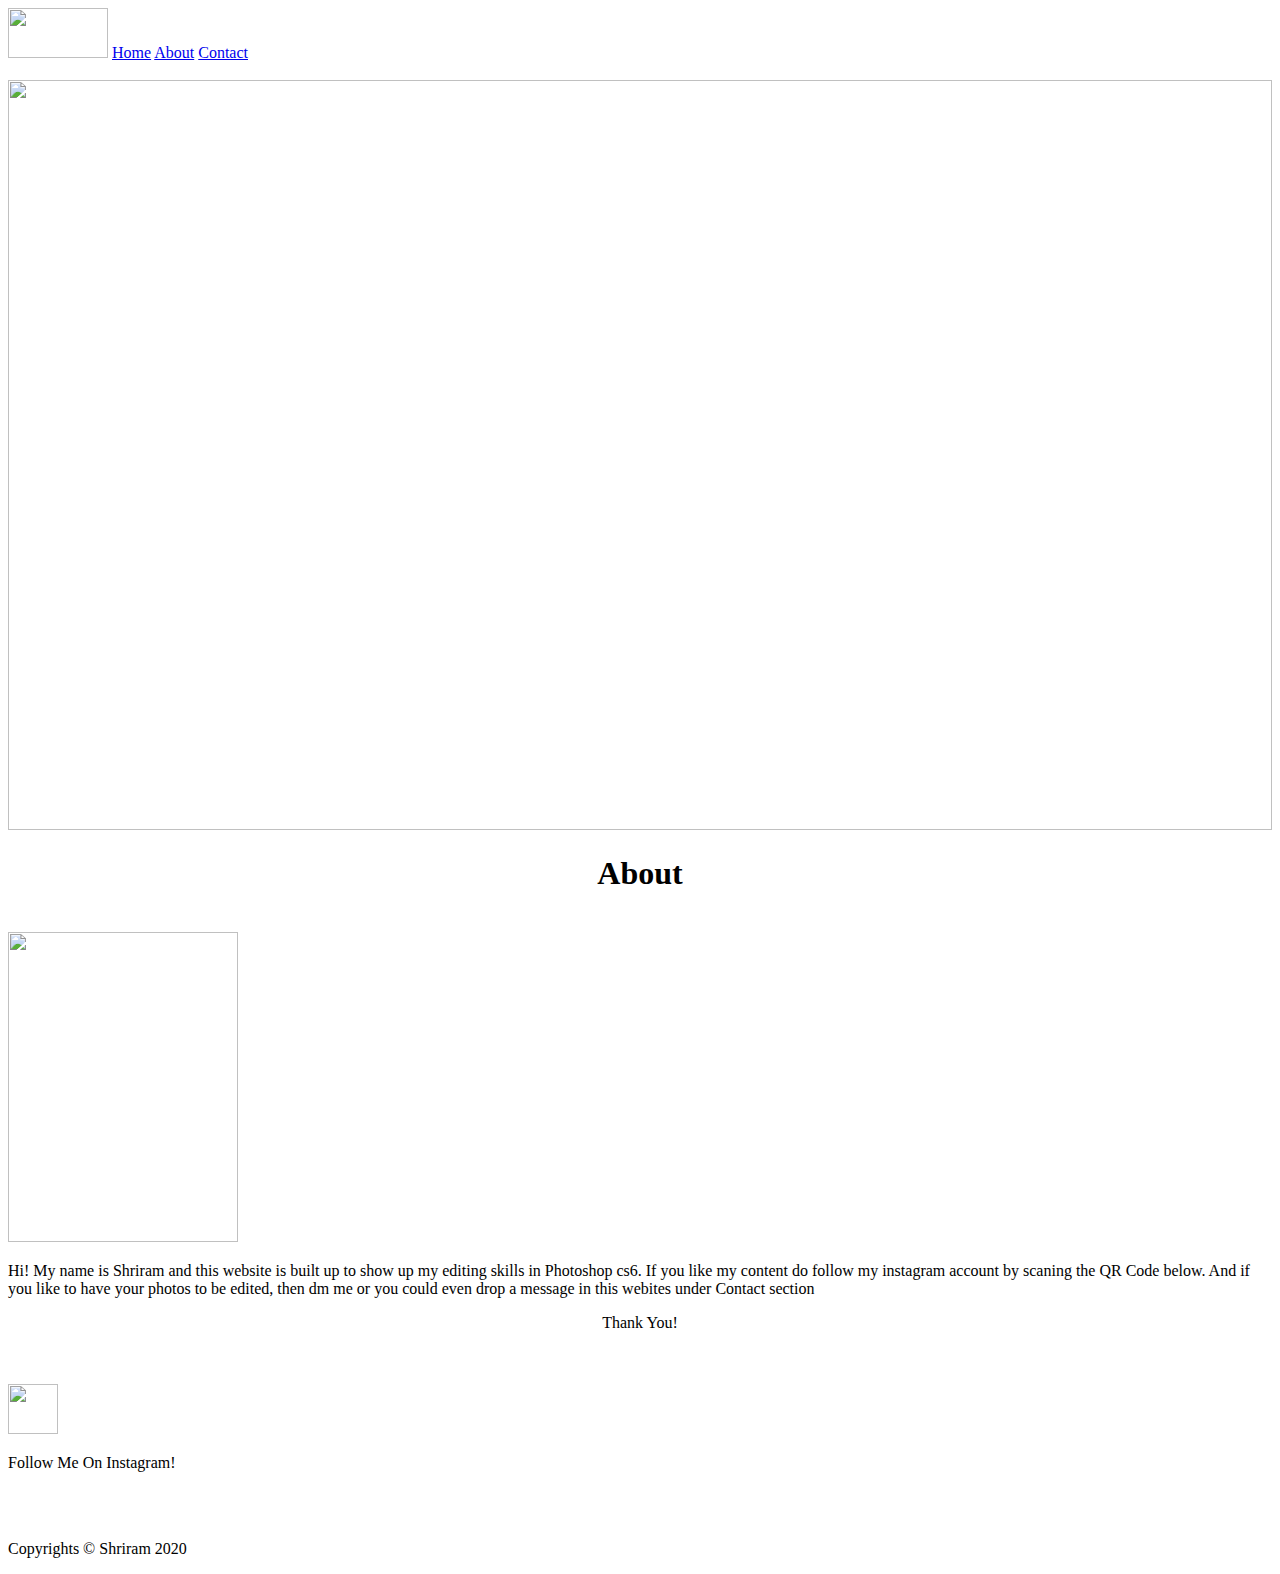
==== about.html @ a53aec67 "Add files via upload" ====
<!DOCTYPE html>
<html>
<head>

	<title>About</title>
	<link rel="stylesheet" type="text/css" href="css/main.css">
</head>

<body>

	<nav>
		<img id="logo" src="img/logo2.png" height="50" width="100">
		<a href="index.html">Home</a>
		<a class="active" href="about.html">About</a>
		<a href="contact.html">Contact</a>
	</nav>
	<br>
<img src="img/webbg1.jpg" height="750px"; width="100%";>
<section id="about">
	<h1 style="text-align: center;">About</h1>
	<br>

	<section>
		<img id="photo" src="img/22.jpg" height="310" width="230">		
	</section>

	<section id="about1">
		<p>Hi! My name is Shriram and this website is built up to show up my editing skills in Photoshop cs6. If you like my content do follow my instagram account by scaning the QR Code below. And if you like to have your photos to be edited, then dm me or you could even drop a message in this webites under Contact section</p><p style="text-align: center;">Thank You!</p>
	</section>
</section>
<br>
<br>
	<section id="qrcode">
		<img src="img/qr.jpg" height="50" width="50">
		<p>Follow Me On Instagram!</p>
	</section>
<br>
<br>
	<footer>
		<p id="footer-text">Copyrights &copy; Shriram 2020</p>
	</footer>

</body>
</html>
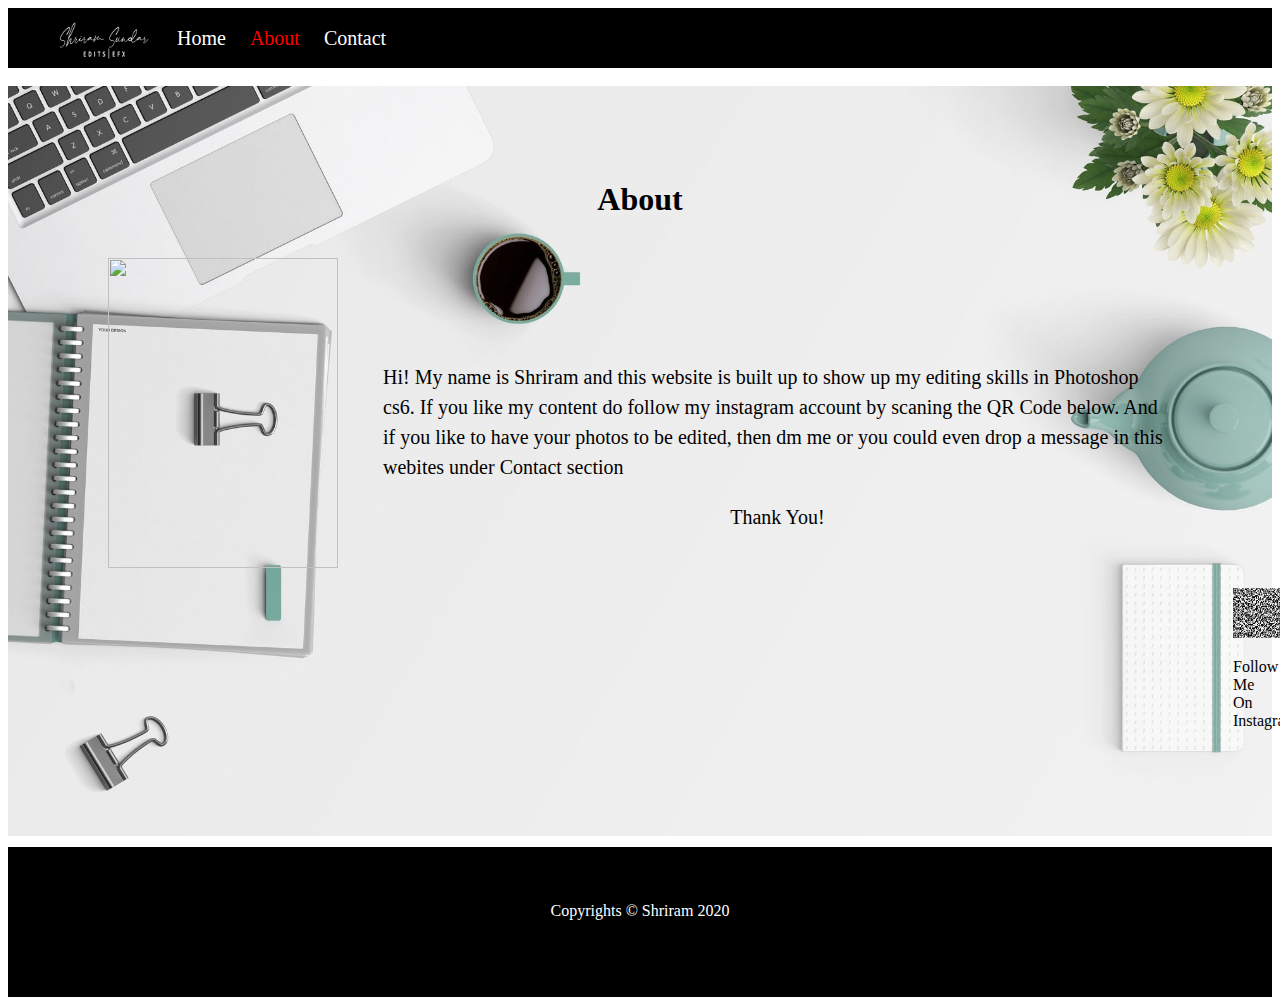
==== commit cc00eaa0: "Add files via upload" ====
--- a/about.html
+++ b/about.html
@@ -1,7 +1,7 @@
 <!DOCTYPE html>
 <html>
 <head>
-
+<meta name="viewport" content = "width=device-width, initial-scale=1.0">
 	<title>About</title>
 	<link rel="stylesheet" type="text/css" href="css/main.css">
 </head>
--- a/css/main.css
+++ b/css/main.css
@@ -0,0 +1,153 @@
+body
+	{
+		font-family: roboto;
+	}
+
+nav
+	{
+		background-color: black;
+		height: 60px;
+		
+	}
+
+a
+	{
+		color: white;
+		line-height: 4; 
+		font-size: 20px;
+		margin-left: 20px;
+		top: -23px;
+		position: relative;
+		text-decoration: none;
+	}
+
+img#logo
+	{
+		margin-left: 50px;
+		height: 60px;
+		width: 95px;
+	}
+
+a:hover 
+	{
+		color:red;
+	}
+
+a.active 
+	{
+		color:red;
+	}
+
+footer
+	{
+		margin-top: 65px;
+		background-color: black;
+		width: 100%;
+		height: 150px;
+		color: white;
+	}
+
+p#footer-text
+	{
+		line-height: 8;
+		text-align: center;
+	}
+
+section#about
+	{
+		margin-top: -680px;
+	}
+section#about1
+	{
+		margin-left: 375px;
+		margin-top: -230px;
+		font-size: 20px;
+		font-family: georgia;
+		line-height: 1.5;
+		margin-right: 100px;
+	}
+img#photo
+	{
+		margin-left: 100px;
+	}
+
+section#qrcode
+	{
+		margin-left: 1225px;
+	}
+
+
+form#fillform
+	{
+		margin-left: 150px;
+	}
+label
+	{
+		font-size: 18px;
+	}
+input#inp, textarea#inp
+	{
+		line-height: 1.5;
+		display: block;
+		width: 40%;
+		padding: .375rem .75rem;
+		font-size: 1rem;
+		background-clip: padding-box;
+		border: 1px solid black;
+		border-radius: .25rem;
+		transition: border-color .15% ease-in-out, box-shadow .15% ease-in-out;
+	}
+
+button
+	{
+		background-color:#0272A6;
+		color: black;
+		border-radius: 12px;
+	}
+
+body#home
+	{
+
+	}
+section#home
+	{
+		margin-top: -1800px; 
+		margin-left:50px;
+		font-family: candara;
+		font-size: 21px;
+		margin-right: 50px;
+	}
+
+
+div#img1
+	{
+		margin-left: 360px;
+		margin-top: -300px;
+	}
+
+img#editphoto2, img#editphoto4
+	{
+		margin-left: 880px;
+		margin-top: 200px;
+	}
+div#img2, div#img4
+	{
+		margin-right: 375px;
+		margin-top: -300px;
+	}
+
+img#editphoto3
+	{
+		margin-top: 200px;
+	}
+div#img3
+	{
+		margin-left: 375px;
+		margin-top: -350px;
+	}
+
+h4
+	{
+		font-family: candara;
+		font-size: 24px;
+	}
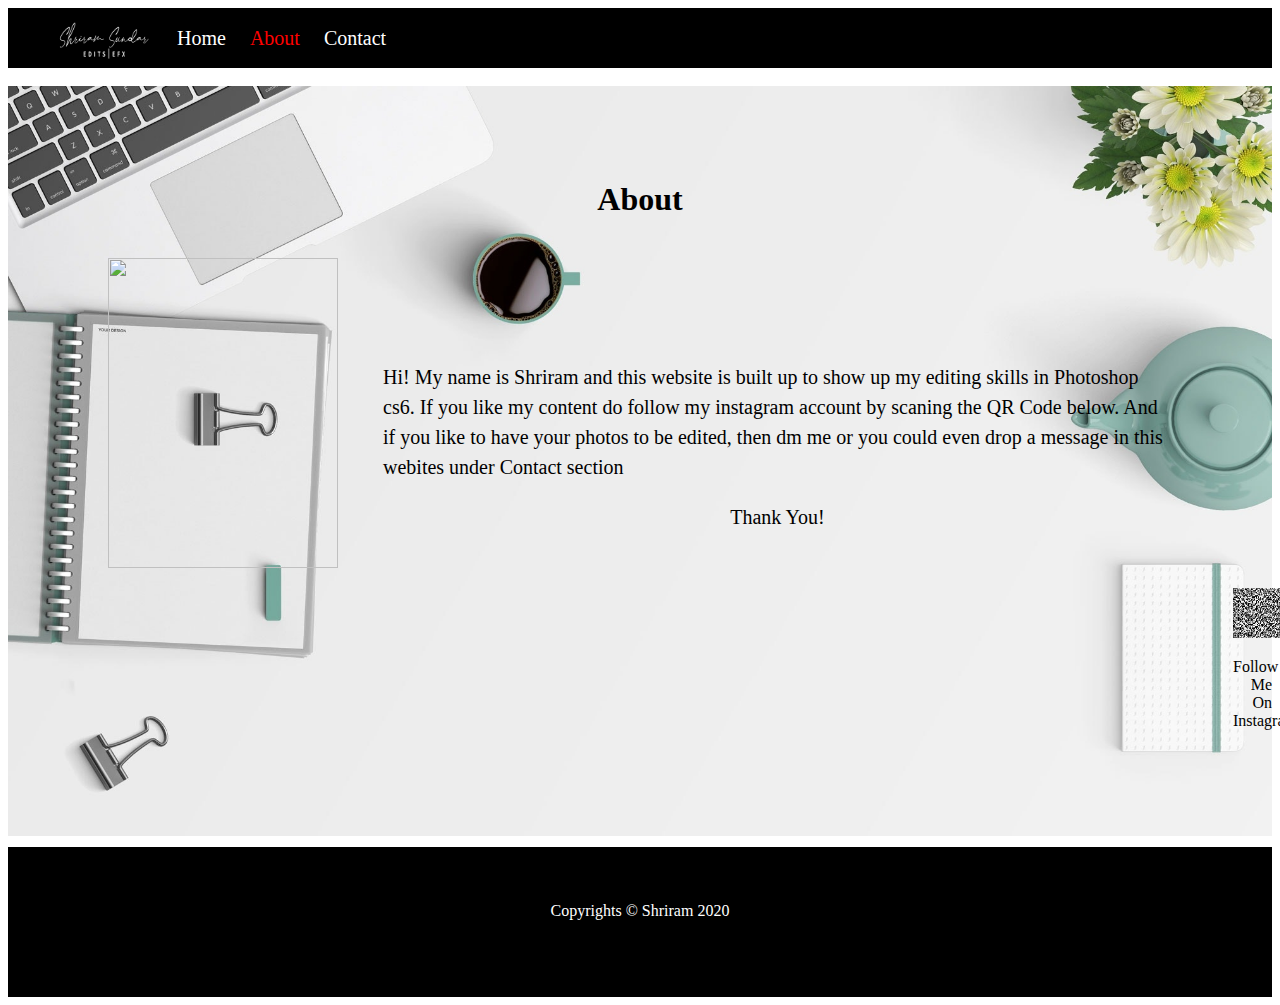
==== commit cec406ff: "Update about.html" ====
--- a/about.html
+++ b/about.html
@@ -1,7 +1,7 @@
 <!DOCTYPE html>
 <html>
 <head>
-<meta name="viewport" content = "width=device-width, initial-scale=1.0">
+
 	<title>About</title>
 	<link rel="stylesheet" type="text/css" href="css/main.css">
 </head>
@@ -30,7 +30,7 @@
 </section>
 <br>
 <br>
-	<section id="qrcode">
+	<section id="qrcode" style="text-align: right;">
 		<img src="img/qr.jpg" height="50" width="50">
 		<p>Follow Me On Instagram!</p>
 	</section>
@@ -41,4 +41,4 @@
 	</footer>
 
 </body>
-</html>+</html>
--- a/css/main.css
+++ b/css/main.css
@@ -1,7 +1,3 @@
-body
-	{
-		font-family: roboto;
-	}
 
 nav
 	{
@@ -127,7 +123,7 @@
 
 img#editphoto2, img#editphoto4
 	{
-		margin-left: 880px;
+		/*margin-left: 880px;*/
 		margin-top: 200px;
 	}
 div#img2, div#img4
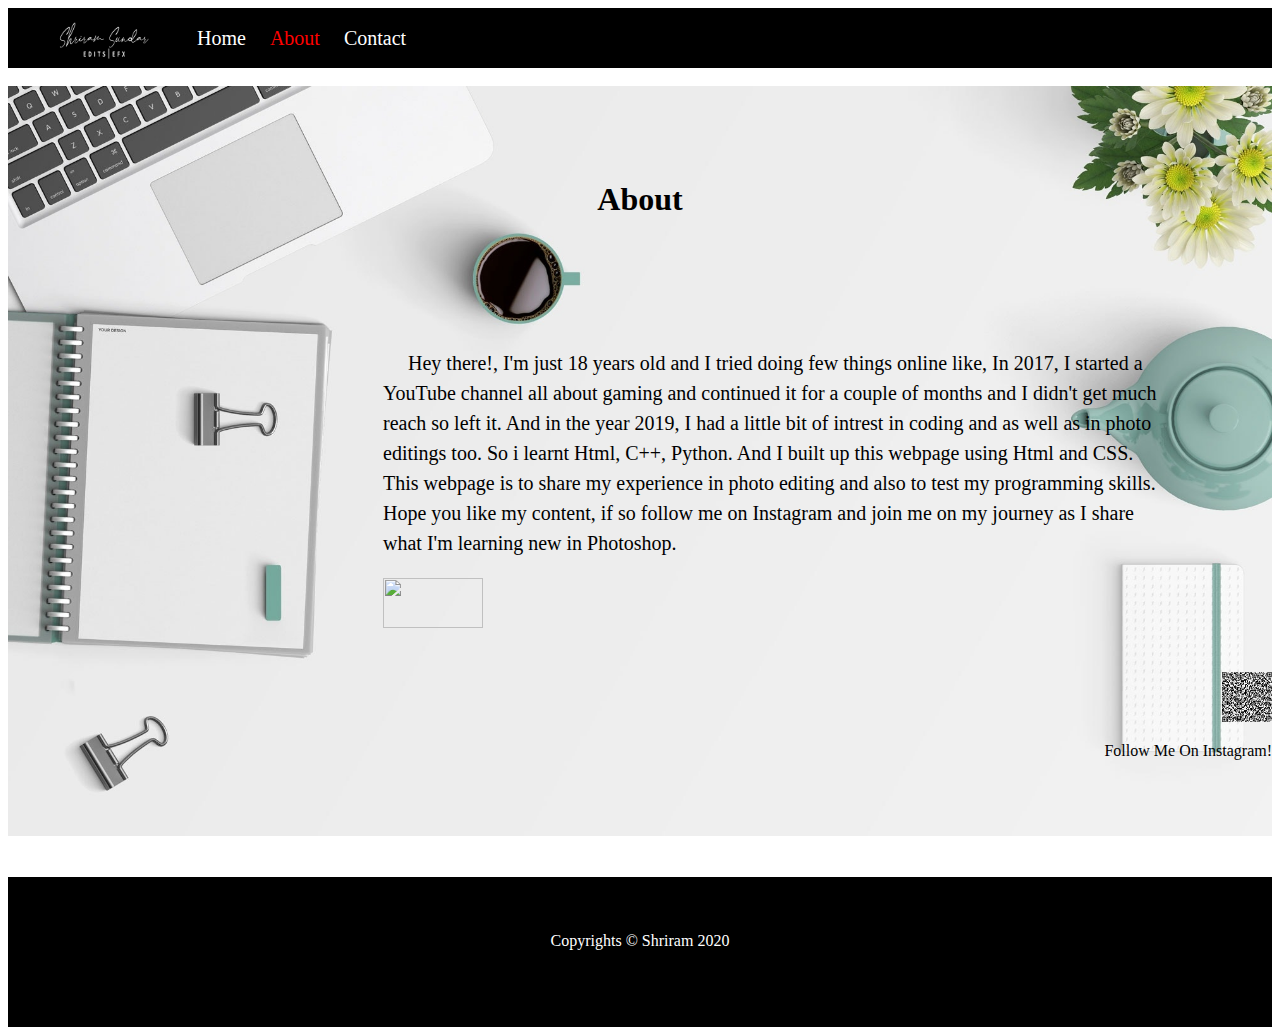
==== commit 369121c9: "Add files via upload" ====
--- a/about.html
+++ b/about.html
@@ -10,7 +10,7 @@
 
 	<nav>
 		<img id="logo" src="img/logo2.png" height="50" width="100">
-		<a href="index.html">Home</a>
+		<a href="index.html" style="margin-left: 40px";>Home</a>
 		<a class="active" href="about.html">About</a>
 		<a href="contact.html">Contact</a>
 	</nav>
@@ -20,12 +20,11 @@
 	<h1 style="text-align: center;">About</h1>
 	<br>
 
-	<section>
-		<img id="photo" src="img/22.jpg" height="310" width="230">		
-	</section>
+	
 
 	<section id="about1">
-		<p>Hi! My name is Shriram and this website is built up to show up my editing skills in Photoshop cs6. If you like my content do follow my instagram account by scaning the QR Code below. And if you like to have your photos to be edited, then dm me or you could even drop a message in this webites under Contact section</p><p style="text-align: center;">Thank You!</p>
+		<p>&nbsp;&nbsp;&nbsp;&nbsp; Hey there!, I'm just 18 years old and I tried doing few things online like, In 2017, I started a YouTube channel all about gaming and continued it for a couple of months and I didn't get much reach so left it. And in the year 2019, I had a little bit of intrest in coding and as well as in photo editings too. So i learnt Html, C++, Python. And I built up this webpage using Html and CSS. This webpage is to share my experience in photo editing and also to test my programming skills. Hope you like my content, if so follow me on Instagram and join me on my journey as I share what I'm learning new in Photoshop.</p>
+		<img src="img/sign.png" height="50px" width="100px">
 	</section>
 </section>
 <br>
@@ -41,4 +40,4 @@
 	</footer>
 
 </body>
-</html>
+</html>--- a/css/main.css
+++ b/css/main.css
@@ -1,13 +1,18 @@
+body
+	{
+		font-family: roboto;
+	}
 
 nav
 	{
 		background-color: black;
 		height: 60px;
-		
+		transition: top 0.3s;		
 	}
 
 a
 	{
+		
 		color: white;
 		line-height: 4; 
 		font-size: 20px;
@@ -53,10 +58,11 @@
 	{
 		margin-top: -680px;
 	}
+
 section#about1
 	{
 		margin-left: 375px;
-		margin-top: -230px;
+		margin-top: 90px;
 		font-size: 20px;
 		font-family: georgia;
 		line-height: 1.5;
@@ -67,10 +73,10 @@
 		margin-left: 100px;
 	}
 
-section#qrcode
+/*section#qrcode
 	{
 		margin-left: 1225px;
-	}
+	}*/
 
 
 form#fillform
@@ -101,10 +107,12 @@
 		border-radius: 12px;
 	}
 
-body#home
+/*section#home1
 	{
+		margin-left: 100px;
+		margin-right: 100px; 
+}*/
 
-	}
 section#home
 	{
 		margin-top: -1800px; 
@@ -123,7 +131,6 @@
 
 img#editphoto2, img#editphoto4
 	{
-		/*margin-left: 880px;*/
 		margin-top: 200px;
 	}
 div#img2, div#img4
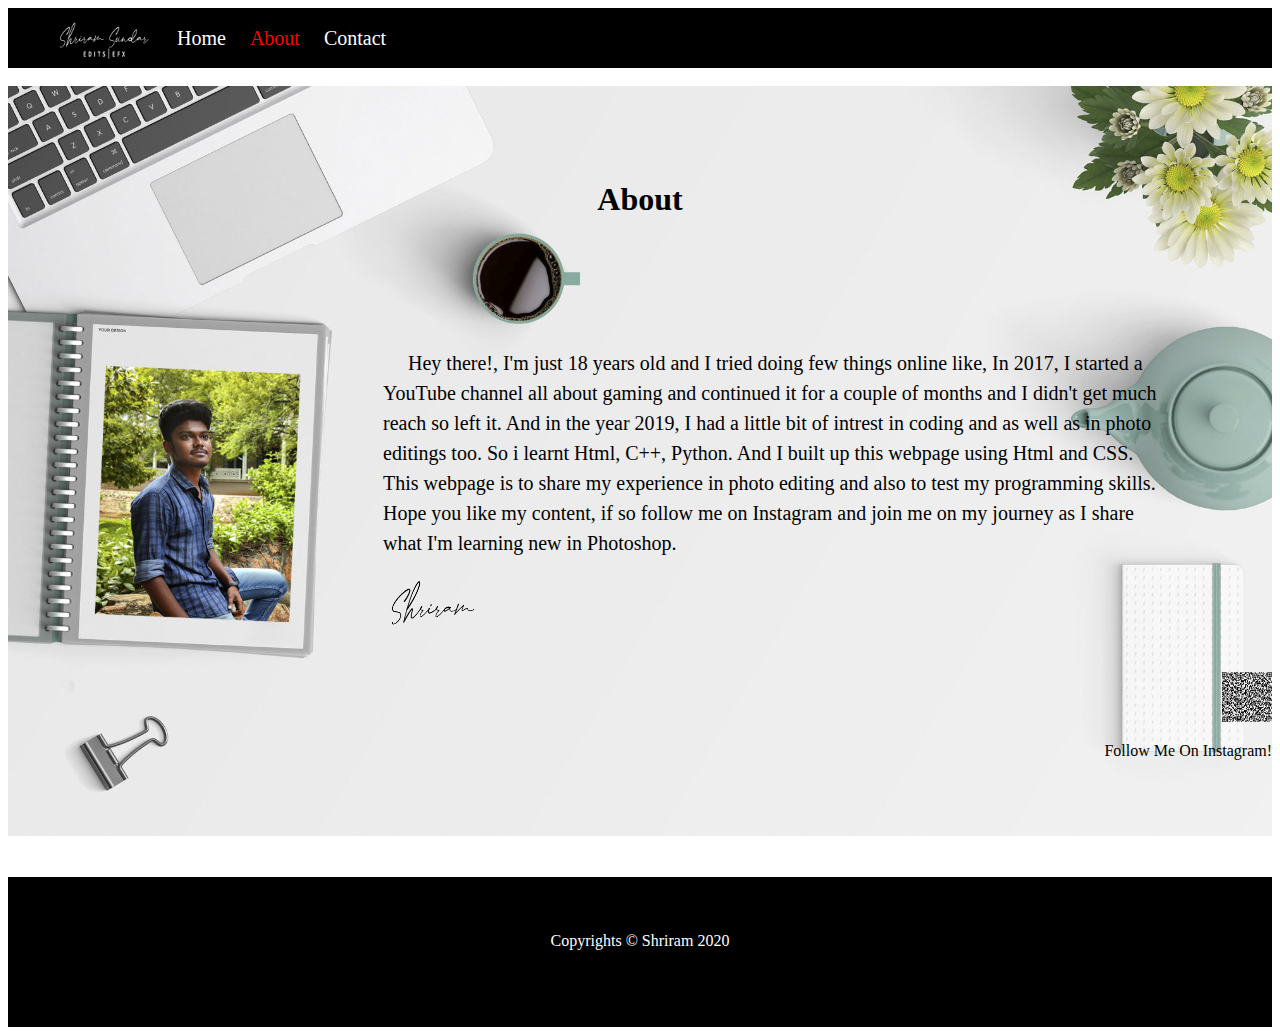
==== commit 3a942484: "Update about.html" ====
--- a/about.html
+++ b/about.html
@@ -10,7 +10,7 @@
 
 	<nav>
 		<img id="logo" src="img/logo2.png" height="50" width="100">
-		<a href="index.html" style="margin-left: 40px";>Home</a>
+		<a href="index.html">Home</a>
 		<a class="active" href="about.html">About</a>
 		<a href="contact.html">Contact</a>
 	</nav>
@@ -40,4 +40,4 @@
 	</footer>
 
 </body>
-</html>+</html>
